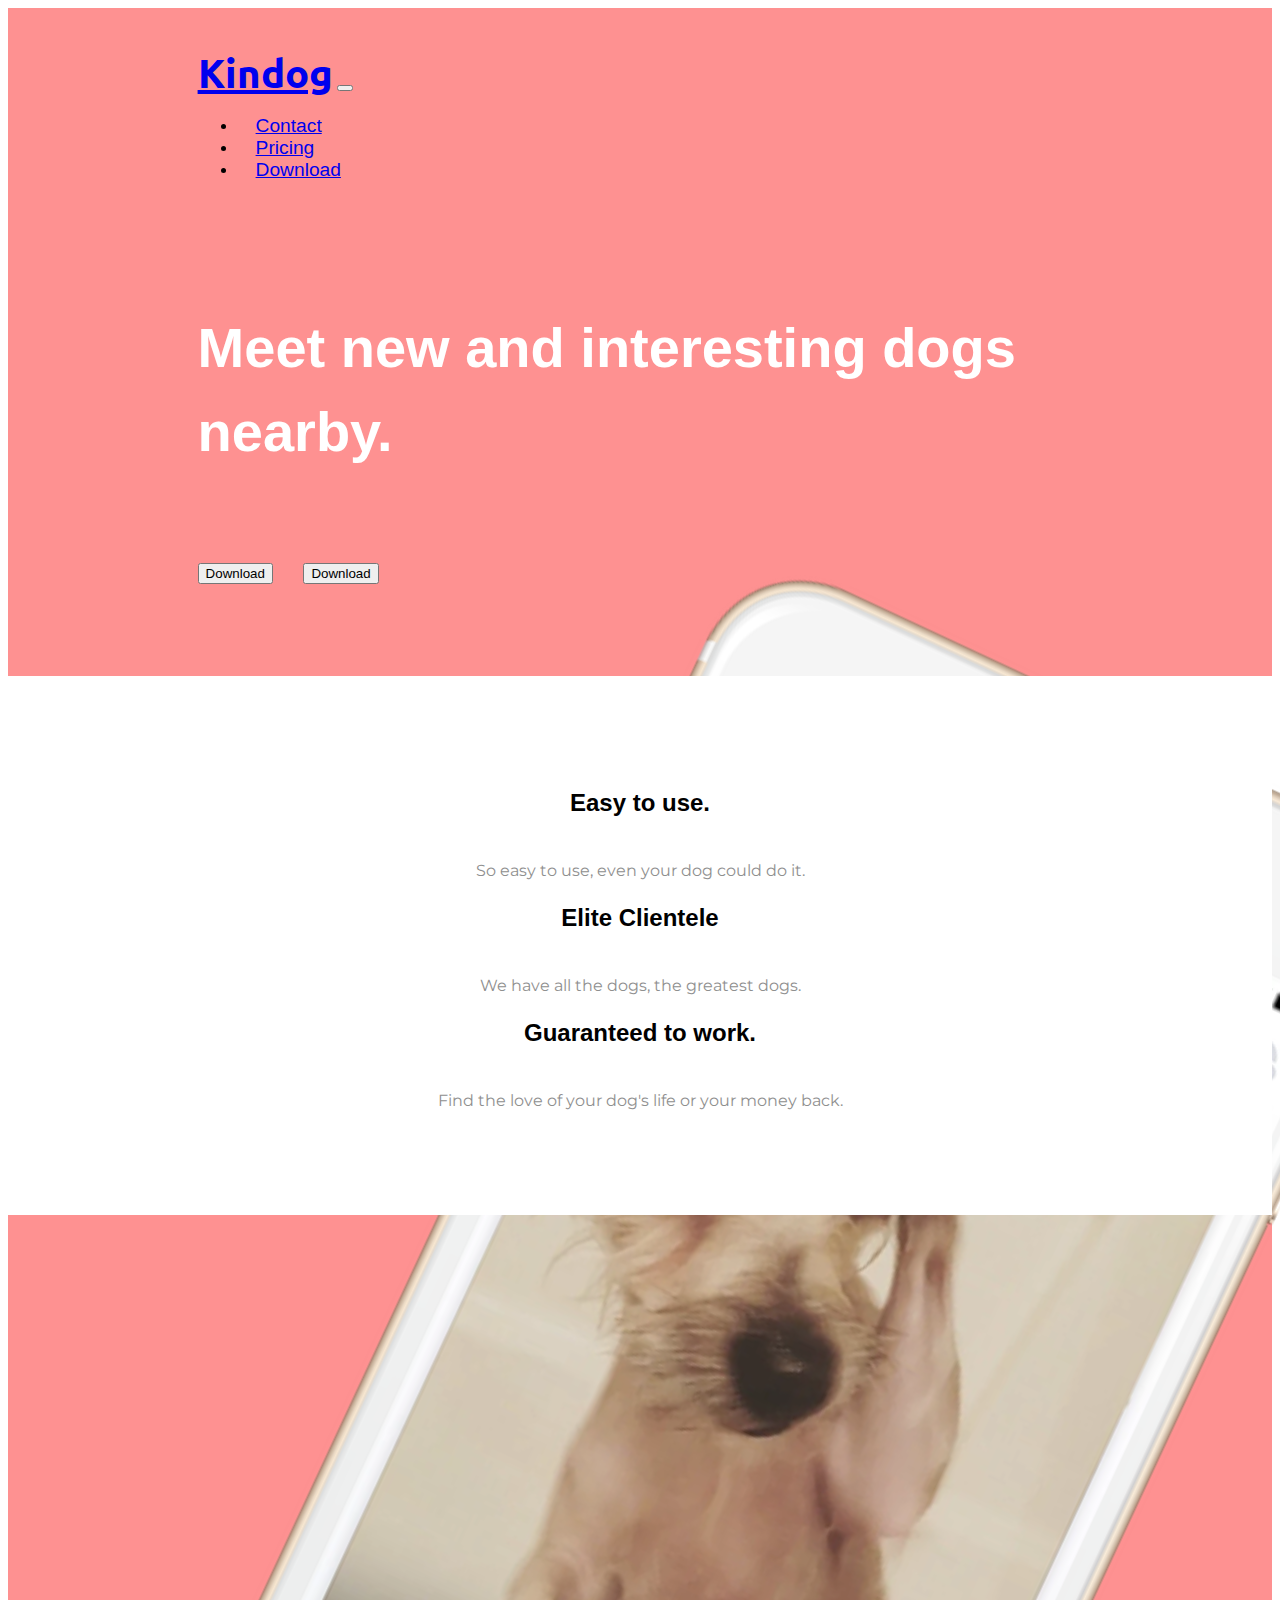
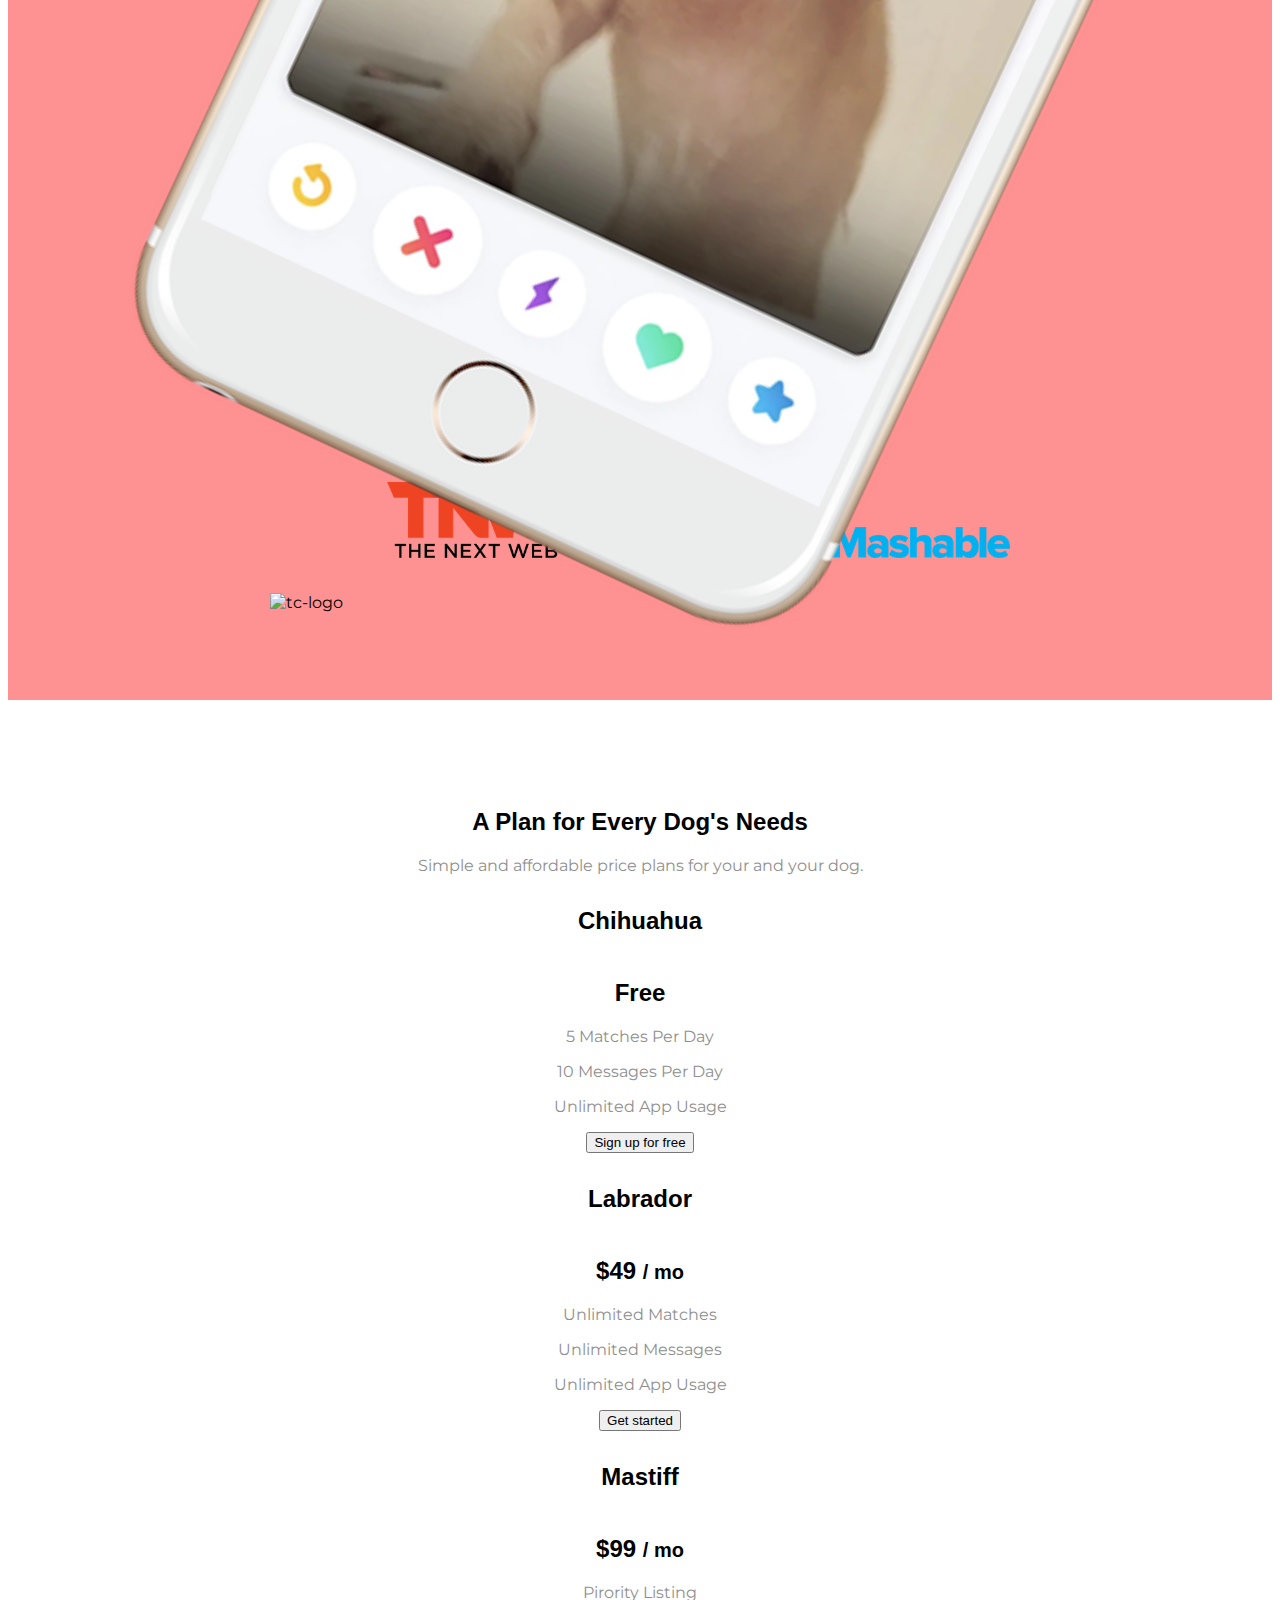
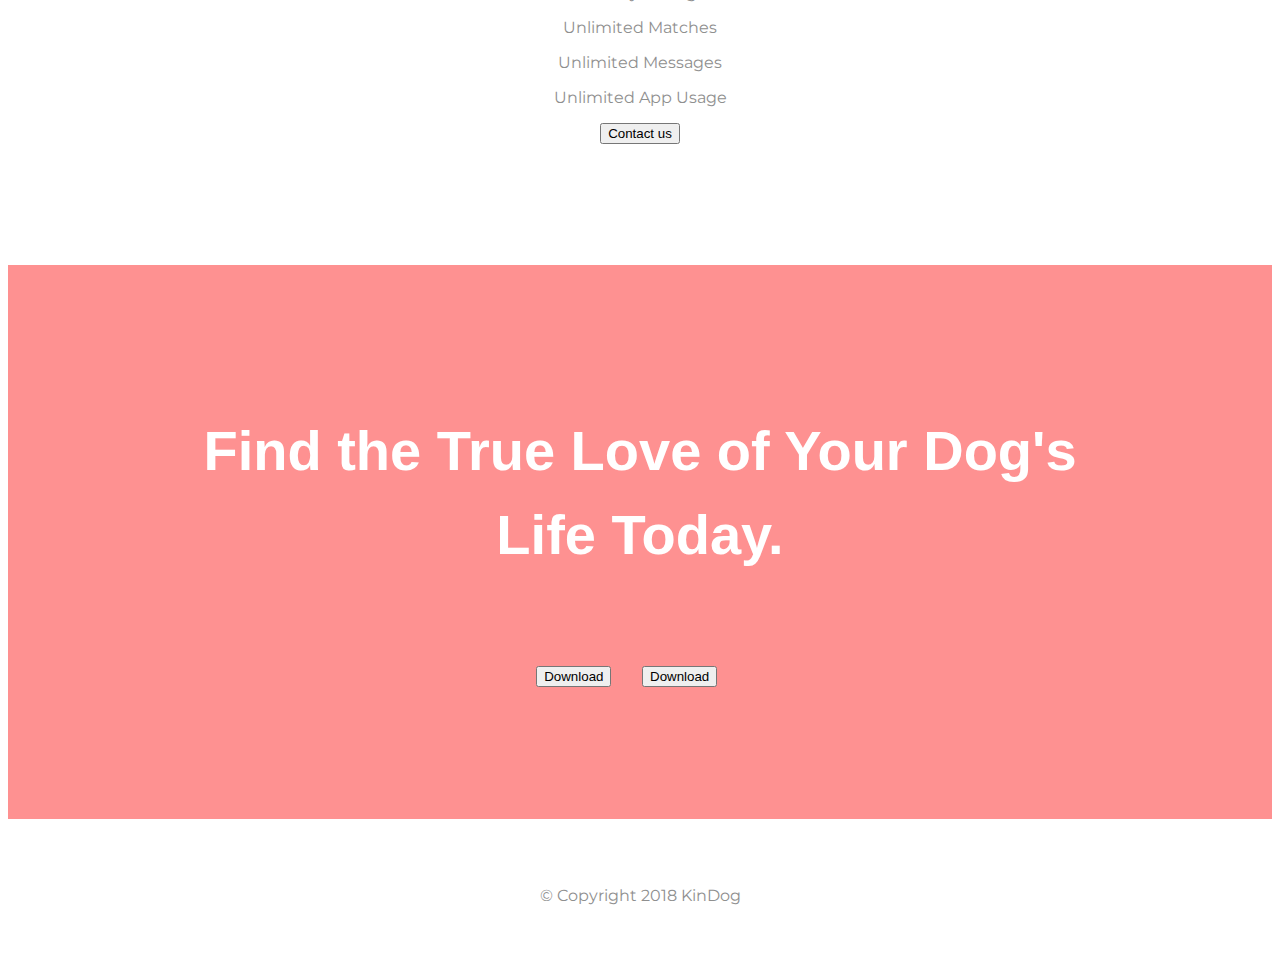
==== Kindog/index.html @ 570cd871 "Upload files" ====
<!DOCTYPE html>
<html>

<head>
  <meta charset="utf-8">
  <title>KinDog</title>
  <!-- Bootstrap -->
  <link rel="stylesheet" href="https://stackpath.bootstrapcdn.com/bootstrap/4.2.1/css/bootstrap.min.css" integrity="sha384-GJzZqFGwb1QTTN6wy59ffF1BuGJpLSa9DkKMp0DgiMDm4iYMj70gZWKYbI706tWS" crossorigin="anonymous">

  <!-- Google fonts -->
  <link href="https://fonts.googleapis.com/css?family=Montserrat|Ubuntu" rel="stylesheet">

  <!-- Font awesome gliphycons -->
  <link rel="stylesheet" href="https://use.fontawesome.com/releases/v5.6.3/css/all.css" integrity="sha384-UHRtZLI+pbxtHCWp1t77Bi1L4ZtiqrqD80Kn4Z8NTSRyMA2Fd33n5dQ8lWUE00s/" crossorigin="anonymous">

  <!-- Custom css-->
  <link rel="stylesheet" href="css/styles.css">

</head>

<body>

  <section id="title" class="title">

  <div class="container-fluid nav-container">

    <!-- Nav Bar -->
    <nav class="navbar navbar-expand-lg navbar-dark">
      <a class="navbar-brand" href="#">Kindog</a>
      <button class="navbar-toggler" type="button" data-toggle="collapse" data-target="#nav2" aria-controls="nav2" aria-expanded="false" aria-label="Toggle navigation">
        <span class="navbar-toggler-icon"></span>
      </button>
      <div class="collapse navbar-collapse" id="nav2">
        <ul class="navbar-nav ml-auto">
          <li class="nav-item">
            <a class="nav-link" href="#footer">Contact</a>
          </li>
          <li class="nav-item">
            <a class="nav-link" href="#pricing">Pricing</a>
          </li>
          <li class="nav-item">
            <a class="nav-link" href="#call-to-action">Download</a>
          </li>
        </ul>
      </div>
    </nav>

    <!-- Title -->
      <div class="row">
        <div class="col-md-6">
          <h1 class="lg-heading">Meet new and interesting dogs nearby.</h1>
          <button type="button" class="download-btn btn btn-dark btn-lg" name="button"><i class="fab fa-apple"></i> Download</button>
          <button type="button" class="download-btn btn btn-outline-light btn-lg" name="button"><i class="fab fa-google-play"></i> Download</button>
        </div>
        <div class="col-md-6">
          <img class="title-img" src="images/iphone6.png" alt="iphone-mockup">
        </div>
      </div>
  </div>

  </section>

  <!-- Features -->
  <section id="features" class="features">
    <div class="container-fluid">
      <div class="row">
        <div class="feature-box col-lg-4">
          <i class="feature-fa fas fa-check-circle fa-4x"></i>
          <h3 class="sm-heading">Easy to use.</h3>
          <p>So easy to use, even your dog could do it.</p>
        </div>
        <div class="feature-box col-lg-4">
          <i class="feature-fa fas fa-bullseye fa-4x"></i>
          <h3 class="sm-heading">Elite Clientele</h3>
          <p>We have all the dogs, the greatest dogs.</p>
        </div>
        <div class="feature-box col-lg-4">
          <i class="feature-fa fas fa-heart fa-4x"></i>
          <h3 class="sm-heading">Guaranteed to work.</h3>
          <p>Find the love of your dog's life or your money back.</p>
        </div>
      </div>
    </div>
  </section>

  <!-- Testimonials -->
  <section id="testimonials" class="testimonials">
    <div id="carouselExampleControls" class="carousel slide" data-ride="carousel">
      <div class="carousel-inner">
        <div class="carousel-item active">
          <div class="testimonial-content">
            <h2 class="md-heading">I no longer have to sniff other dogs for love. I've found the hottest Corgi on KinDog. Woof.</h2>
            <img class="testimonial-img" src="images/dog-img.jpg" alt="dog-profile">
            <em>Pebbles, New York</em>
          </div>
        </div>
        <div class="carousel-item">
          <div class="testimonial-content">
            <h2 class="md-heading">My dog used to be so lonely, but with KinDog's help, they've found the love of their life. I think.</h2>
            <img class="testimonial-img" src="images/lady-img.jpg" alt="lady-profile">
            <em>Beverly, Illinois</em>
          </div>
        </div>
      </div>
      <a class="carousel-control-prev" href="#carouselExampleControls" role="button" data-slide="prev">
        <span class="carousel-control-prev-icon" aria-hidden="true"></span>
        <span class="sr-only">Previous</span>
      </a>
      <a class="carousel-control-next" href="#carouselExampleControls" role="button" data-slide="next">
        <span class="carousel-control-next-icon" aria-hidden="true"></span>
        <span class="sr-only">Next</span>
      </a>
    </div>
  </section>


  <!-- Press -->

  <section id="press" class="press">
    <img class="press-logo" src="images/techcrunch.png" alt="tc-logo">
    <img class="press-logo" src="images/tnw.png" alt="tnw-logo">
    <img class="press-logo" src="images/bizinsider.png" alt="biz-insider-logo">
    <img class="press-logo" src="images/mashable.png" alt="mashable-logo">
  </section>


  <!-- Pricing -->

  <section id="pricing" class="pricing">

    <h2>A Plan for Every Dog's Needs</h2>
    <p>Simple and affordable price plans for your and your dog.</p>

    <div class="container">
      <div class="row">
        <div class="price-cards col-lg-4 col-md-6">
          <div class="card">
            <div class="card-header">
              <h3 class="sm-heading">Chihuahua</h3>
            </div>
            <div class="card-body">
              <h2>Free</h2>
              <p>5 Matches Per Day</p>
              <p>10 Messages Per Day</p>
              <p>Unlimited App Usage</p>
              <button type="button" class="btn btn-block btn-outline-dark">Sign up for free</button>
            </div>
          </div>
        </div>

        <div class="price-cards col-lg-4 col-md-6">
          <div class="card">
            <div class="card-header">
              <h3 class="sm-heading">Labrador</h3>
            </div>
            <div class="card-body">
            <h2>$49 <small class="text-muted">/ mo</small></h2>
            <p>Unlimited Matches</p>
            <p>Unlimited Messages</p>
            <p>Unlimited App Usage</p>
            <button type="button" class="btn btn-block btn-dark">Get started</button>
            </div>
          </div>
        </div>

        <div class="price-cards col-lg-4">
          <div class="card">
            <div class="card-header">
              <h3 class="sm-heading">Mastiff</h3>
            </div>
            <div class="card-body">
              <h2>$99 <small class="text-muted">/ mo</small></h2>
              <p>Pirority Listing</p>
              <p>Unlimited Matches</p>
              <p>Unlimited Messages</p>
              <p>Unlimited App Usage</p>
              <button type="button" class="btn btn-block btn-dark">Contact us</button>
            </div>
          </div>
        </div>
      </div>
    </div>

  </section>


  <!-- Call to Action -->

  <section id="call-to-action" class="call-to-action">
    <div class="container-fluid">
      <h3 class="lg-heading">Find the True Love of Your Dog's Life Today.</h3>
      <button type="button" class="download-btn btn btn-dark btn-lg" name="button"><i class="fab fa-apple"></i> Download</button>
      <button type="button" class="download-btn btn btn-outline-light btn-lg" name="button"><i class="fab fa-google-play"></i> Download</button>
    </div>
  </section>


  <!-- Footer -->

  <footer id="footer" class="footer">
    <i class="fa-social-icon fab fa-twitter"></i>
    <i class="fa-social-icon fab fa-facebook-f"></i>
    <i class="fa-social-icon fab fa-instagram"></i>
    <i class="fa-social-icon fas fa-envelope"></i>

    <p>© Copyright 2018 KinDog</p>

  </footer>

  <!-- Optional JavaScript -->
  <!-- jQuery first, then Popper.js, then Bootstrap JS -->
  <script src="https://code.jquery.com/jquery-3.3.1.slim.min.js" integrity="sha384-q8i/X+965DzO0rT7abK41JStQIAqVgRVzpbzo5smXKp4YfRvH+8abtTE1Pi6jizo" crossorigin="anonymous"></script>
  <script src="https://cdnjs.cloudflare.com/ajax/libs/popper.js/1.14.6/umd/popper.min.js" integrity="sha384-wHAiFfRlMFy6i5SRaxvfOCifBUQy1xHdJ/yoi7FRNXMRBu5WHdZYu1hA6ZOblgut" crossorigin="anonymous"></script>
  <script src="https://stackpath.bootstrapcdn.com/bootstrap/4.2.1/js/bootstrap.min.js" integrity="sha384-B0UglyR+jN6CkvvICOB2joaf5I4l3gm9GU6Hc1og6Ls7i6U/mkkaduKaBhlAXv9k" crossorigin="anonymous"></script>

</body>

</html>
---- Kindog/css/styles.css ----
/* Html Tags */
body {
  font-family: 'Montserrat', sans-serif;
  text-align: center;
}

h1, h2, h3, h4, h5, h6 {
  font-family: 'Montserrat-Bold',sans-serif;
}

p {
  color: #8f8f8f;
}

section {
  padding: 7% 15%;
}

/* Classes */

/* Navigation Bar */
.navbar {
  padding: 0 0 4.5rem;
}
.navbar-brand {
  font-family: 'Ubuntu', sans-serif;
  font-size: 2.5rem;
  font-weight: bold;
}

.nav-item {
  padding: 0 18px 0 18px;
}

.nav-link {
  font-family: 'Montserrat-light', sans-serif;
  font-size: 1.2rem;
}

.nav-container {
  padding: 3% 15%;
}

/* Headings */
.lg-heading {
  color: #fff;
  font-size: 3.5rem;
  line-height: 1.5;
  margin-bottom: 5%;
}

.md-heading {
  color: #fff;
  font-size: 2rem;
  line-height: 1.5;
}

.sm-heading {
  margin-bottom: 5%;
  font-size: 1.5rem;
}

/* Title Section */
.title {
  background-color: #fe9191;
  padding: 0 0 10px;
  text-align: left;
}

.download-btn {
  margin: 5% 3% 5% 0;
}

.title-img {
  width: 60%;
  position: absolute;
  transform: rotate(25deg);
  left: 30%;
}

/* features Section */
.features {
  background-color: #fff;
  position: relative;
}

.feature-fa {
  color: #ef8172;
  margin-bottom: 1rem;
}

.feature-fa:hover {
  color: #e4406f;
}

/* Testimonial Section */
.testimonials {
  color: #fff;
  background-color: #fe9191;
}

.testimonial-content {
  margin: 0 auto;
  width: 60%;
}

.testimonial-img {
  width: 20%;
  border-radius: 100%;
  margin-right: 20px;
}

/* Press Section */
.press {
  background-color: #fe9191;
  padding: 3%;
}

.press-logo {
  width: 15%;
  margin: 20px 20px 50px;
}

/* Pricing Section */
.price-cards {
  margin: 2rem 0;
}

/* Call to Action */
.call-to-action {
  background-color: #fe9191;
}

/* Footer Section */
.footer {
  padding: 2rem 0 2rem 0;
}

.fa-social-icon {
  padding: 3% 1% 1.5%;
}

/* Mobile & Tablets */
@media (max-width: 991px) {

  em {
    font-size: 0.7rem;
  }

  .navbar {
    text-align: left;
  }

  /* Headings */
  .lg-heading {
    font-size: 1.5rem;
  }

  .md-heading {
    font-size: 1rem;
  }

  .sm-heading {
    font-size: 1rem;
  }

  .title {
    text-align: center;
  }

  .title-img {
    width: 60%;
    position: static;
    transform: rotate(0);
  }

}
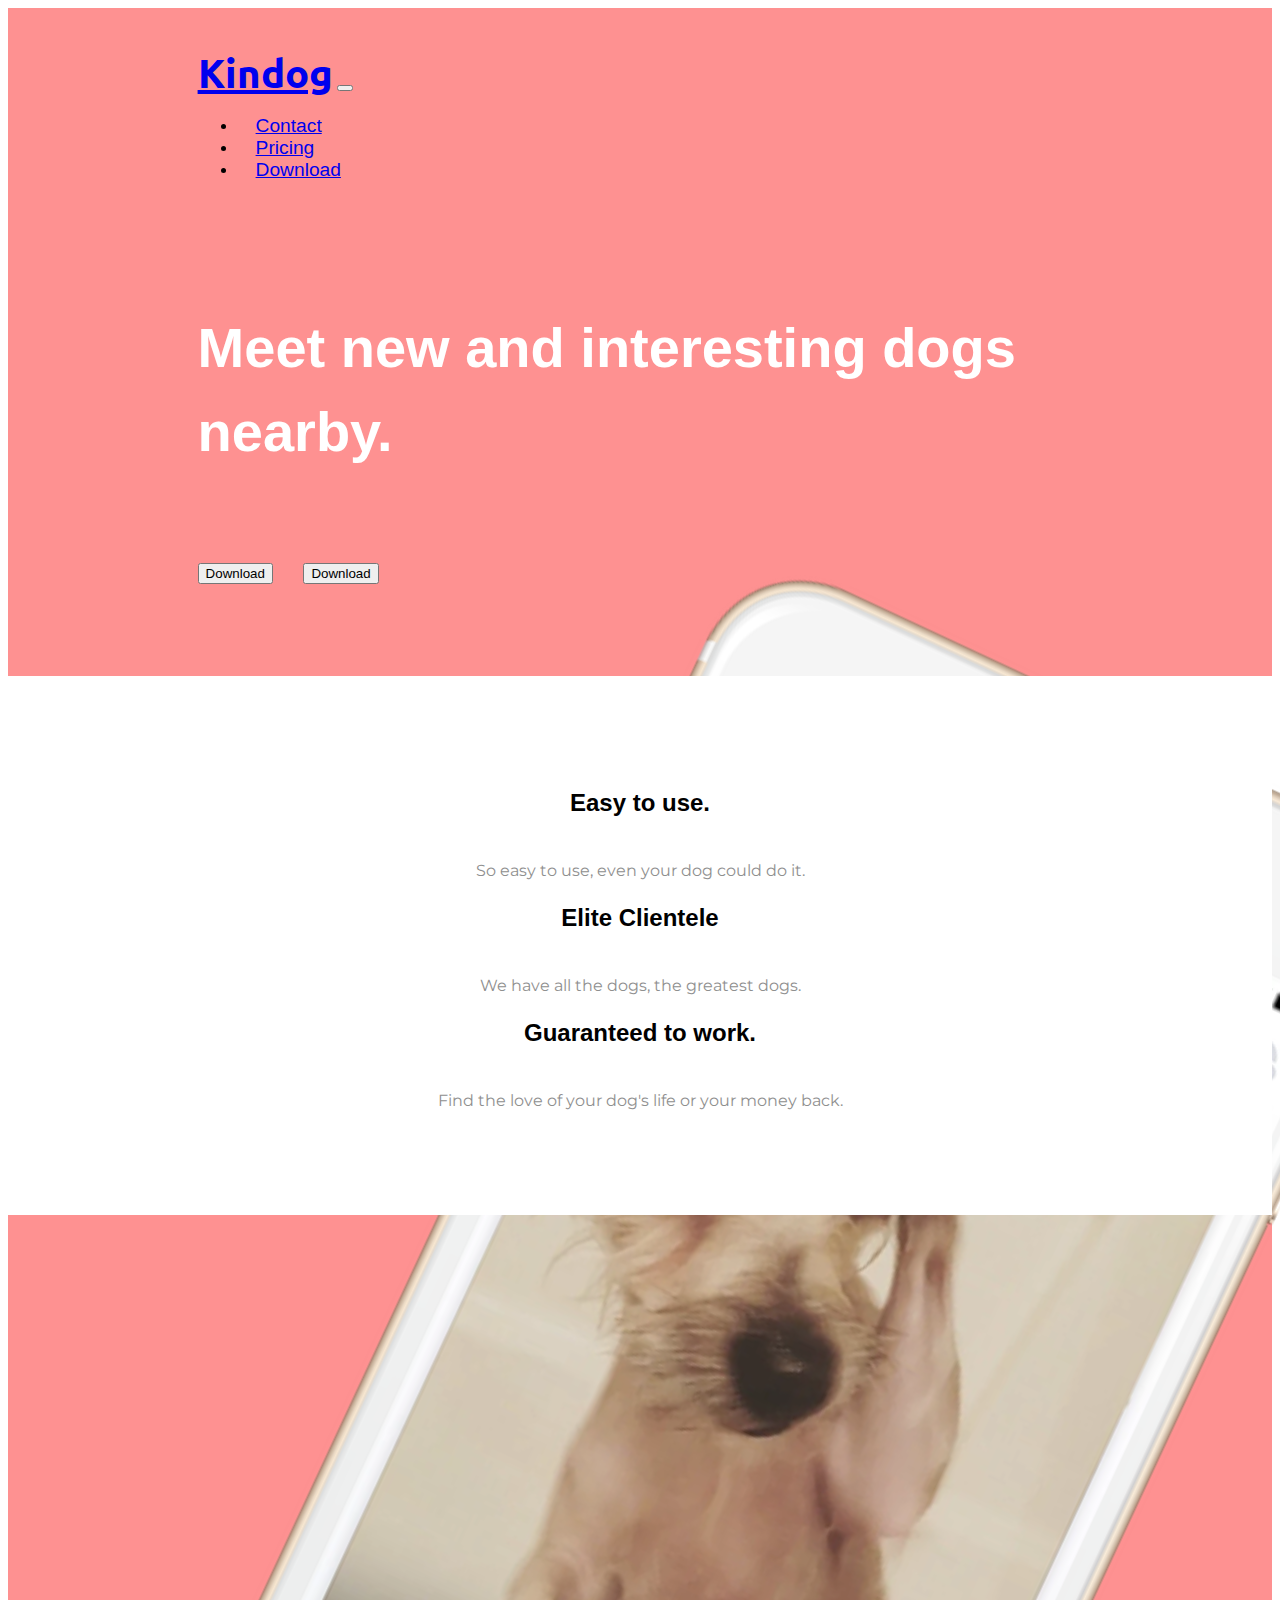
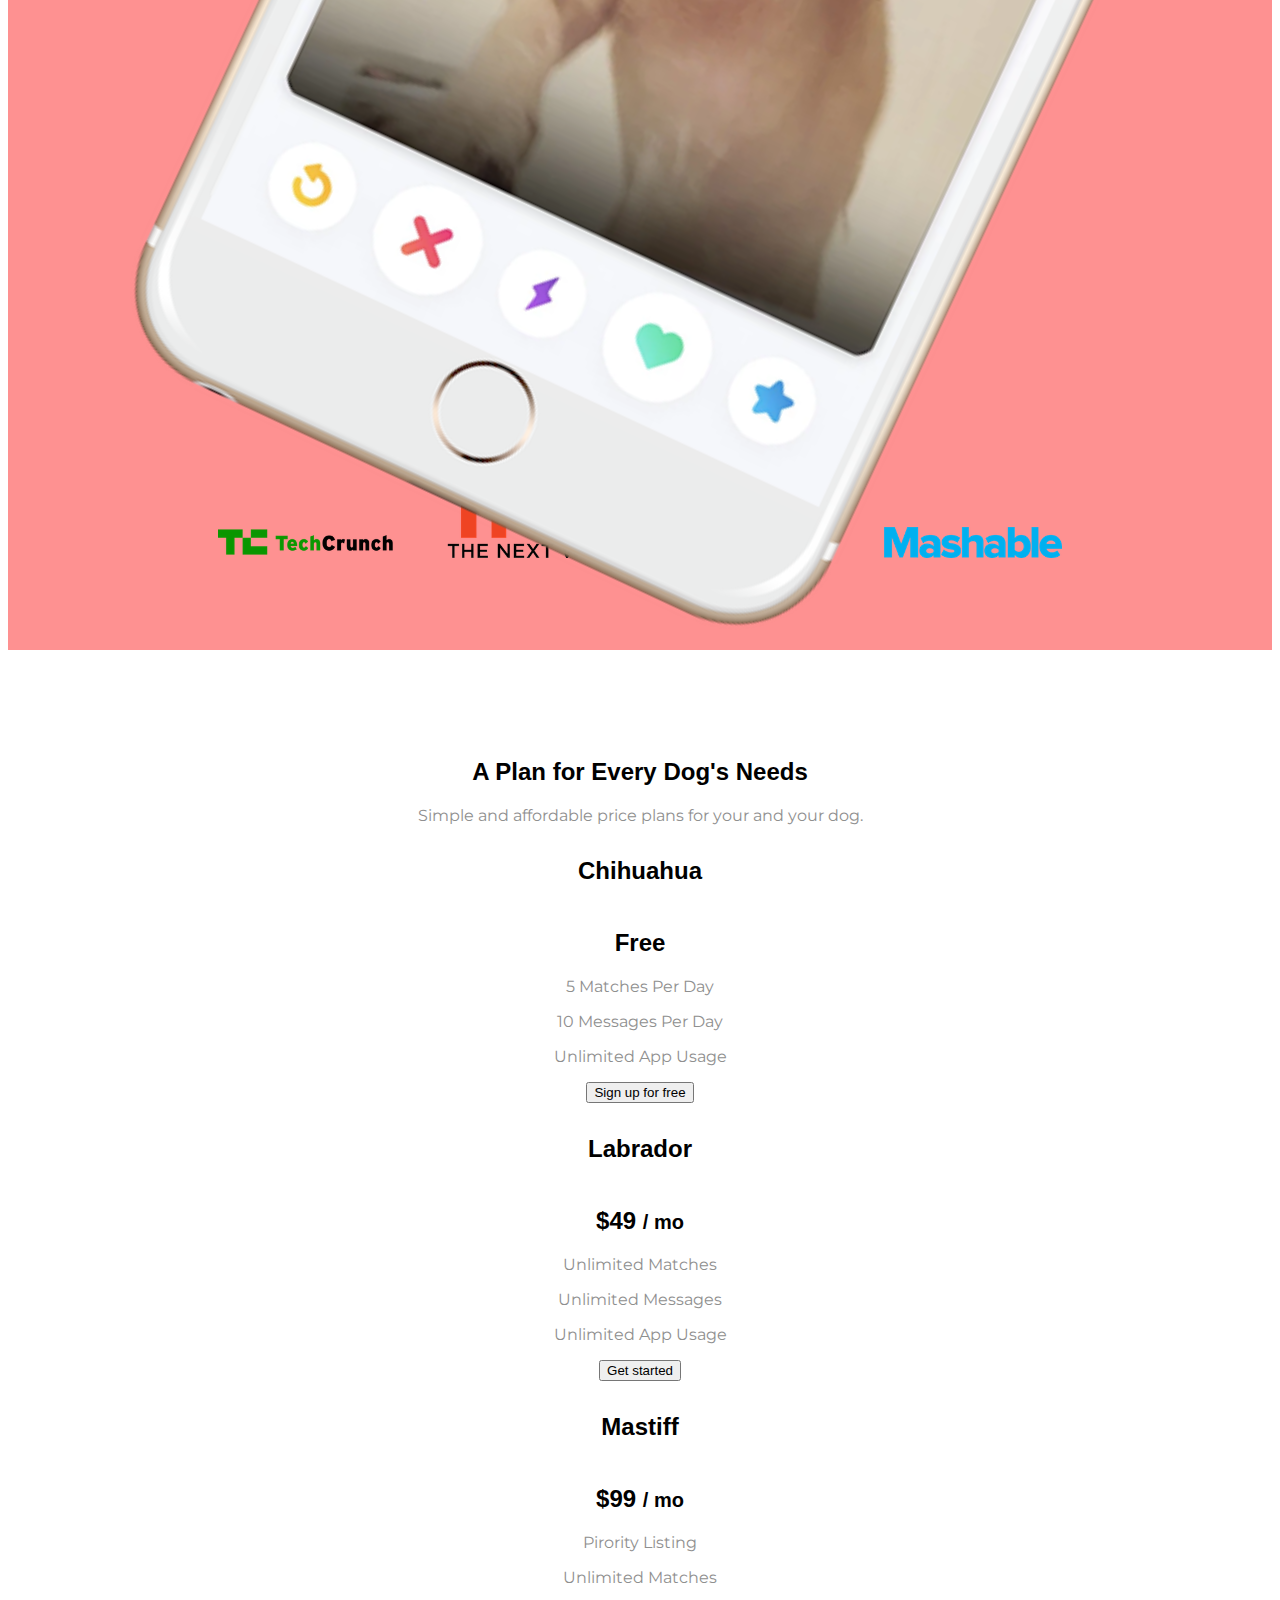
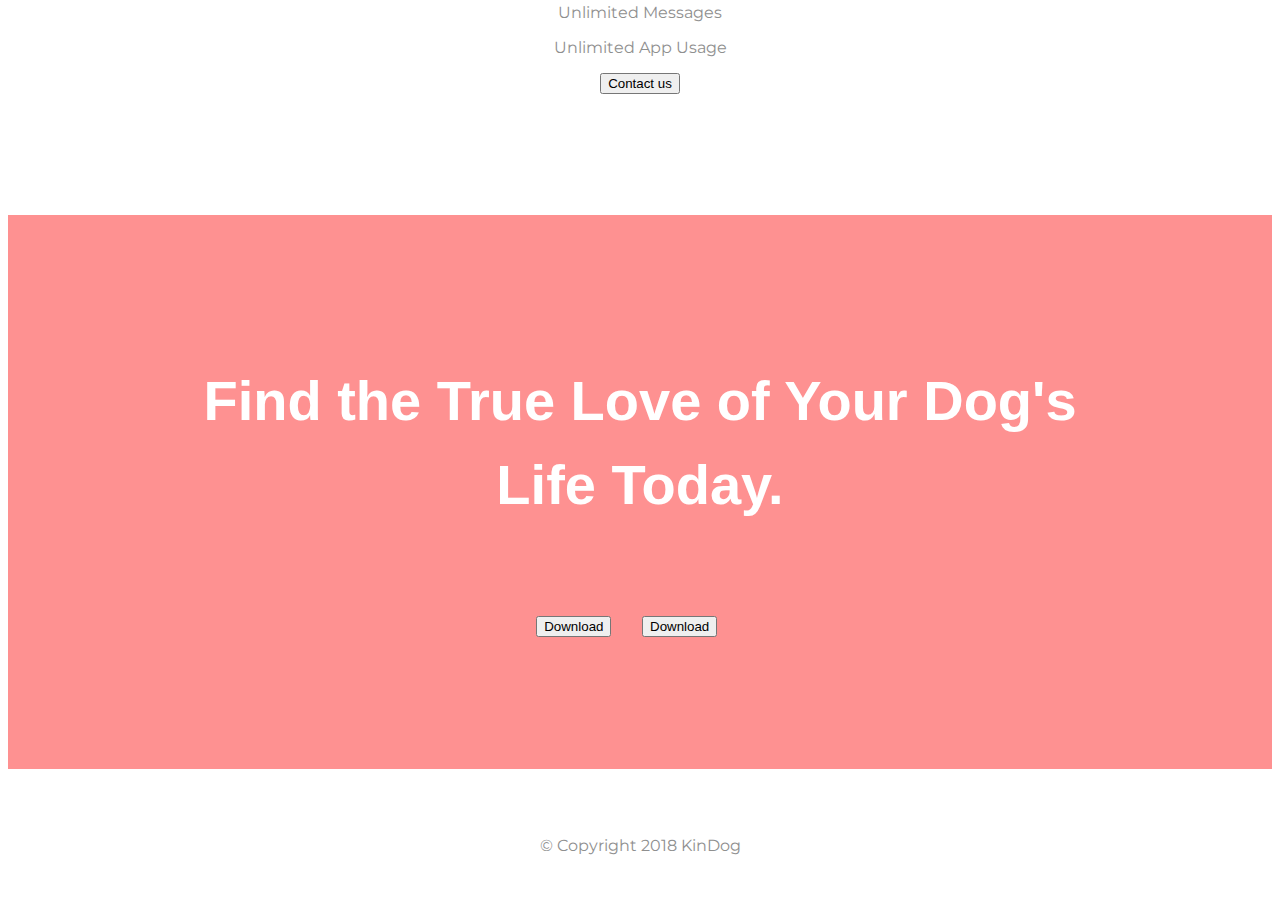
==== commit c6e69de0: "Update index.html" ====
--- a/Kindog/index.html
+++ b/Kindog/index.html
@@ -117,7 +117,7 @@
   <!-- Press -->
 
   <section id="press" class="press">
-    <img class="press-logo" src="images/techcrunch.png" alt="tc-logo">
+    <img class="press-logo" src="images/TechCrunch.png" alt="tc-logo">
     <img class="press-logo" src="images/tnw.png" alt="tnw-logo">
     <img class="press-logo" src="images/bizinsider.png" alt="biz-insider-logo">
     <img class="press-logo" src="images/mashable.png" alt="mashable-logo">
